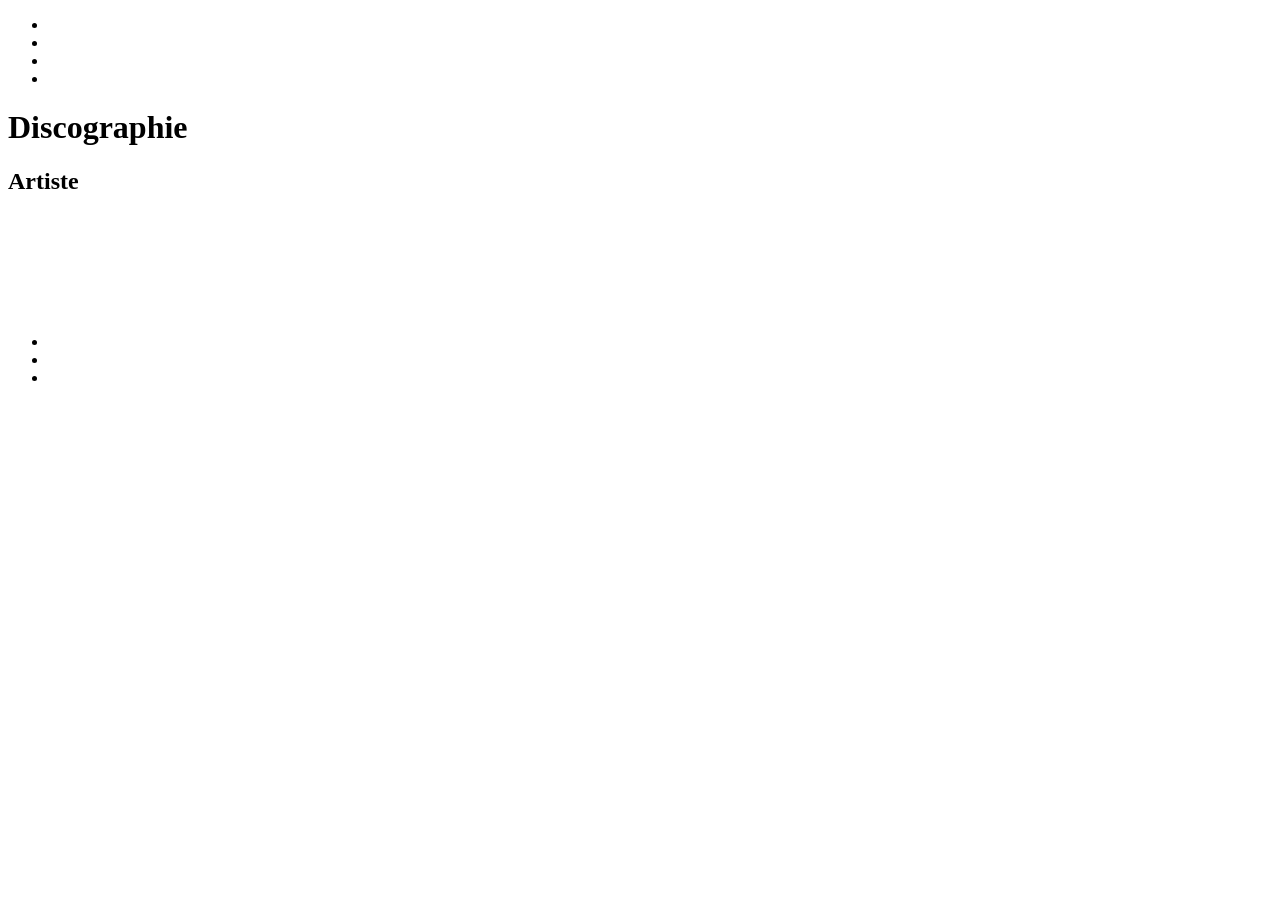
==== Discographie.html @ 76a00a55 "update html" ====
<!DOCTYPE html>
<html lang="en">
<head>
    <meta charset="UTF-8">
    <meta name="viewport" content="width=device-width, initial-scale=1.0">
    <title>Discographie</title>
</head>
<body>
    <header>
    <nav>
        <ul>
    <li><a href=""></a></li>
    <li><a href=""></a></li>
    <li><a href=""></a></li>
    <li><a href=""></a></li>
        </ul>
    </nav>
    </header>
    <main>
        <h1>Discographie</h1>
        <h2>Artiste</h2>
        <section>
            <article>
                <img src="" alt=""/>
            <div>
                <h3></h3>
                <h4></h4>
            </div>
                        <article>
                <img src="" alt=""/>
            <div>
                <h3></h3>
                <h4></h4>
            </div>
                        <article>
                <img src="" alt=""/>
            <div>
                <h3></h3>
                <h4></h4>
            </div>
            </article>
        </section>
        <footer>
            <nav>
                <ul>
                    <li><a href=""></a> </li>
                    <li><a href=""></a> </li>
                    <li>  <a href=""></a> </li>
                </ul>
            </nav>
        </footer>
    </main>
</body>
</html>
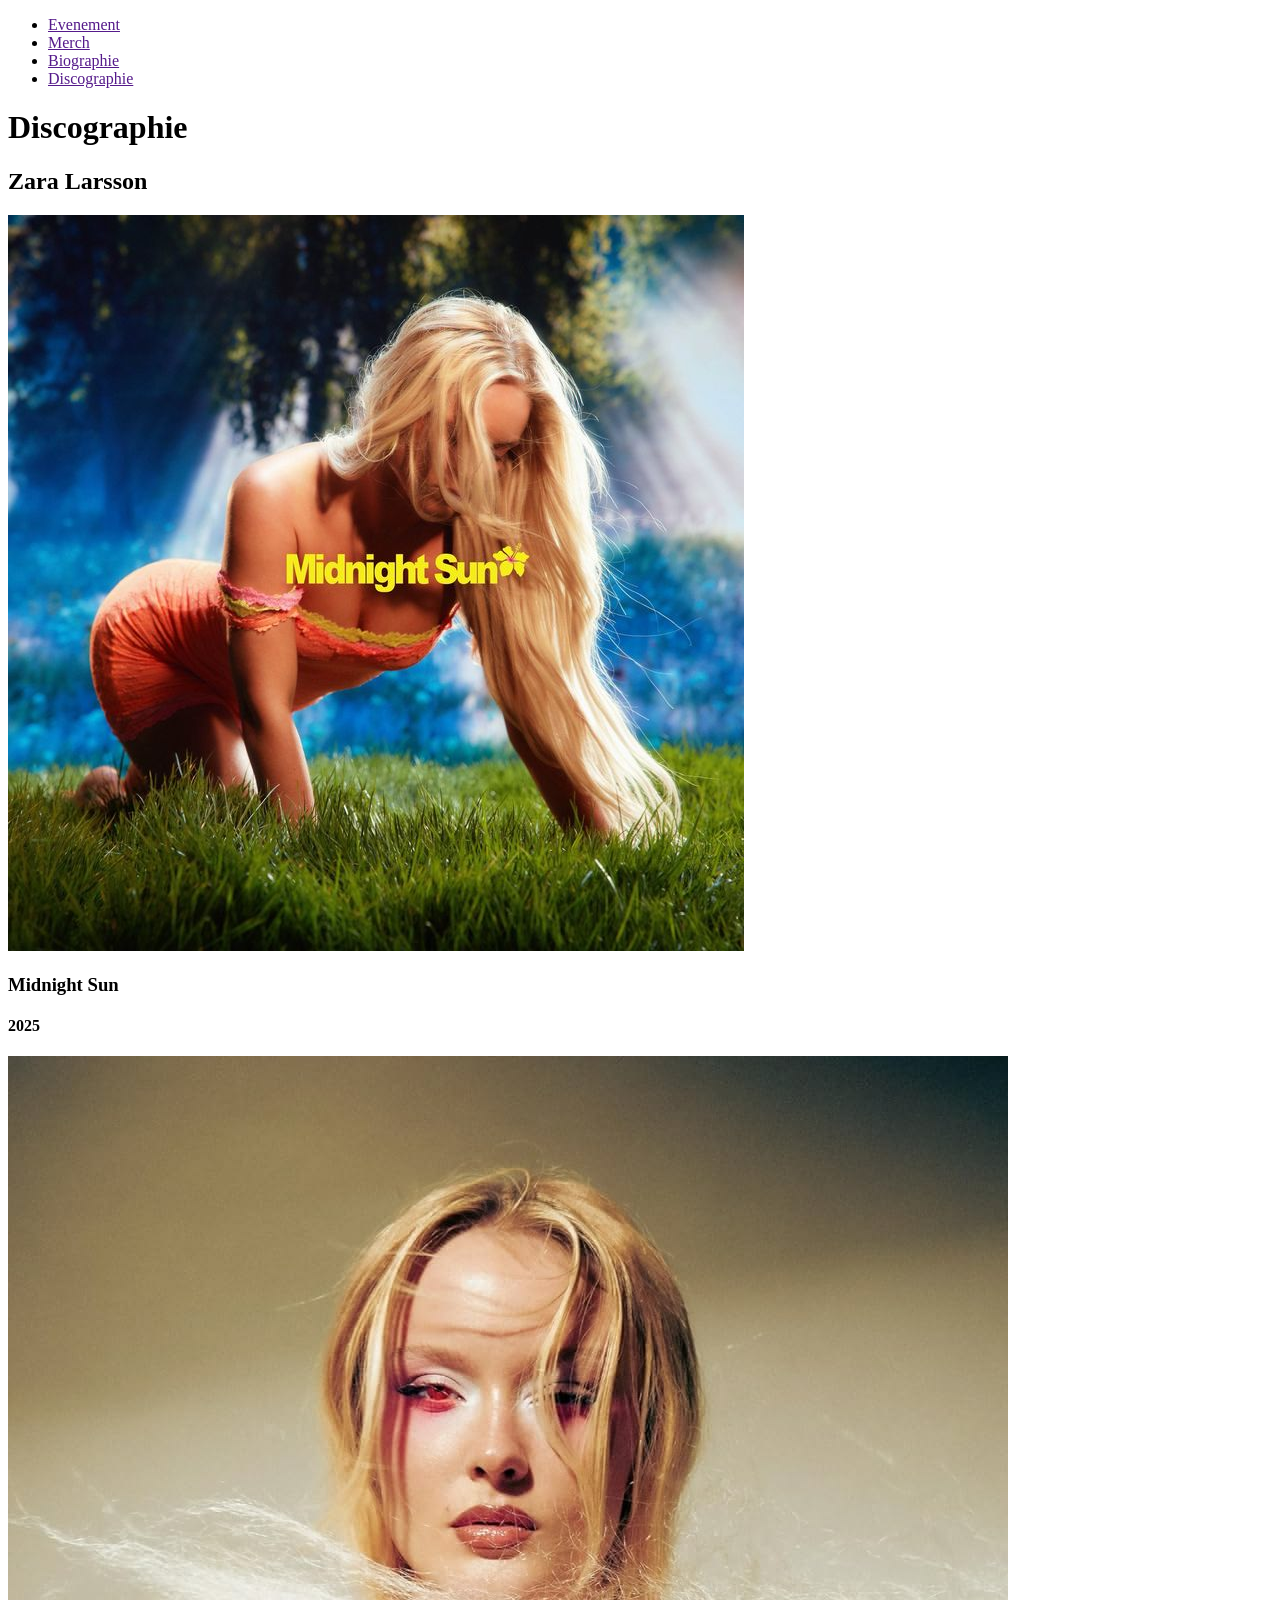
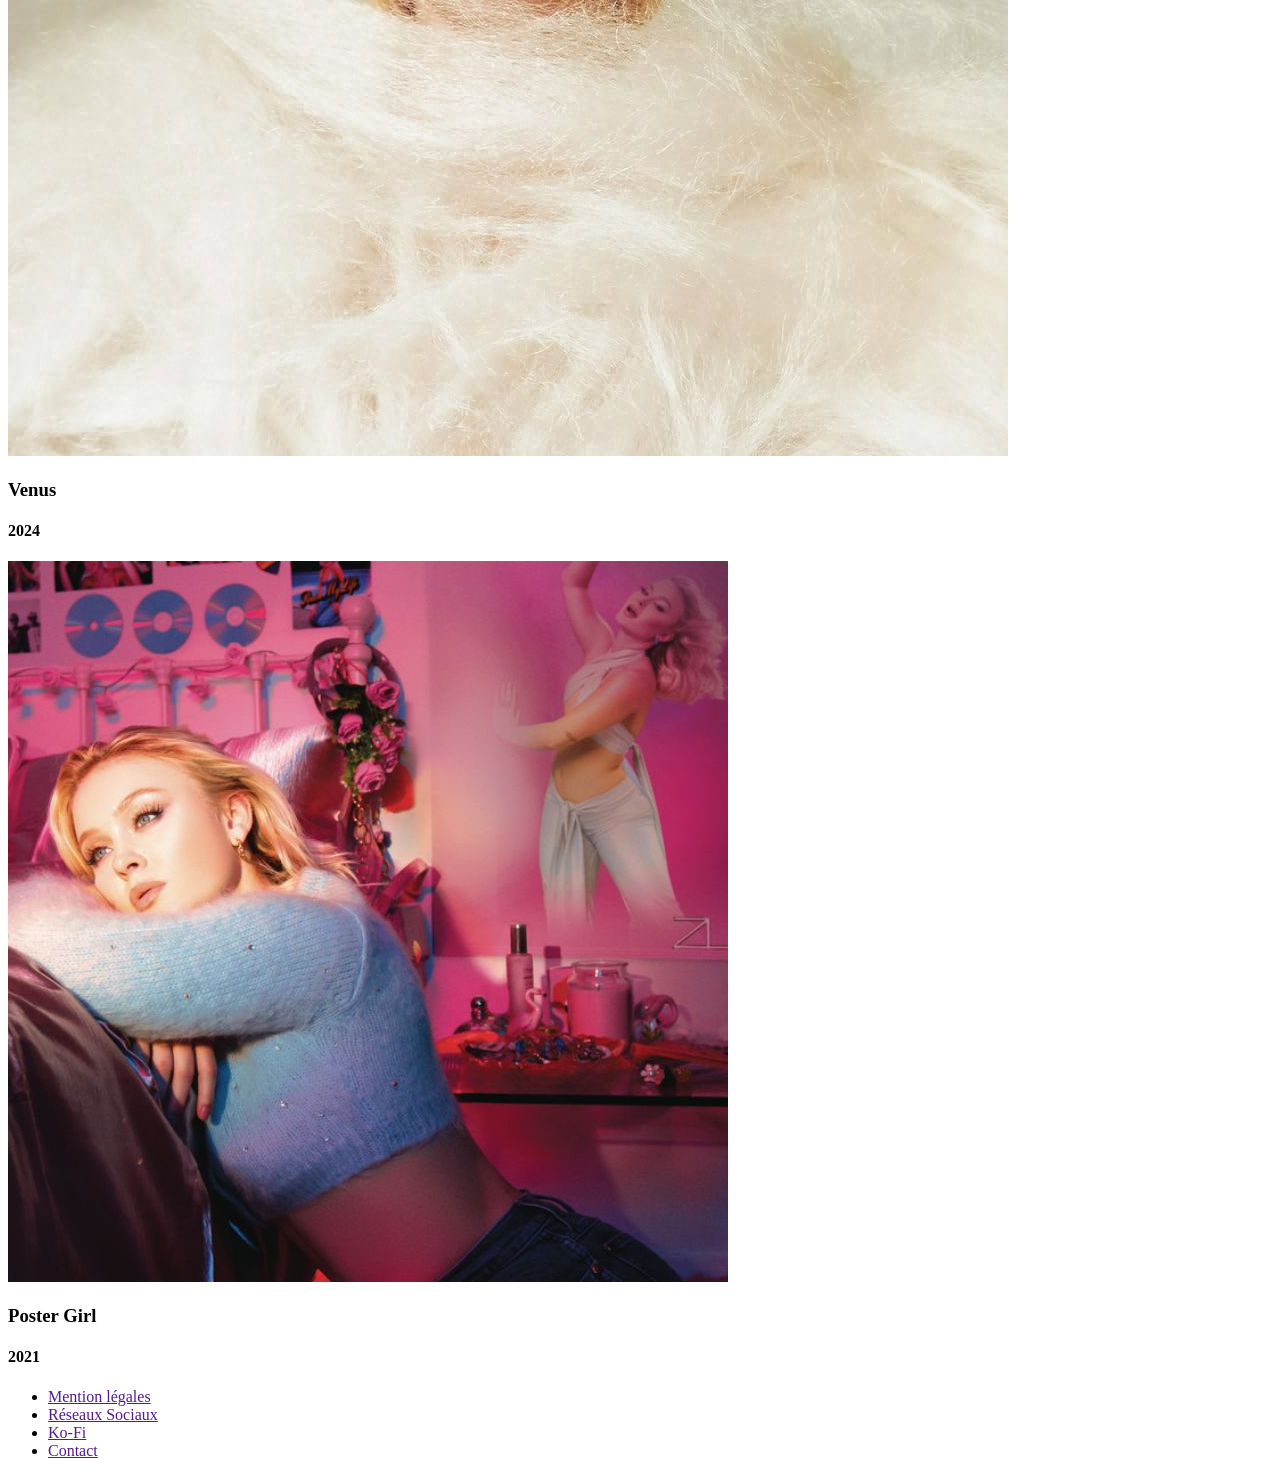
==== commit ae276bad: "Mise à jour 28 octo" ====
--- a/Discographie.html
+++ b/Discographie.html
@@ -8,44 +8,48 @@
 <body>
     <header>
     <nav>
-        <ul>
-    <li><a href=""></a></li>
-    <li><a href=""></a></li>
-    <li><a href=""></a></li>
-    <li><a href=""></a></li>
-        </ul>
+   <ul>
+        <li> <a href="">Evenement</a> </li>
+        <li> <a href="">Merch</a> </li>
+        <li> <a href="">Biographie</a> </li>
+        <li> <a href="">Discographie</a> </li>
+    </ul>
     </nav>
     </header>
     <main>
         <h1>Discographie</h1>
-        <h2>Artiste</h2>
+        <h2>Zara Larsson</h2>
         <section>
             <article>
-                <img src="" alt=""/>
+                <img src="IMAGE/CoverMidnight.jpg" alt="Couverture de de l'album MindnightSun"/>
             <div>
-                <h3></h3>
-                <h4></h4>
+                <h3>Midnight Sun</h3>
+                <h4>2025</h4>
             </div>
+        </article>
                         <article>
-                <img src="" alt=""/>
+                <img src="IMAGE/CoverVenus.jpg" alt="Couverture de l'album Venus "/>
             <div>
-                <h3></h3>
-                <h4></h4>
+                <h3>Venus</h3>
+                <h4>2024</h4>
             </div>
+                       </article>
                         <article>
-                <img src="" alt=""/>
+                <img src="IMAGE/CoverPosterGirl.jpg" alt="Couverture de l'album Poster Girl"/>
             <div>
-                <h3></h3>
-                <h4></h4>
+                <h3>Poster Girl</h3>
+                <h4>2021</h4>
             </div>
             </article>
+            
         </section>
         <footer>
             <nav>
                 <ul>
-                    <li><a href=""></a> </li>
-                    <li><a href=""></a> </li>
-                    <li>  <a href=""></a> </li>
+                <li> <a href="">Mention légales</a> </li>
+                <li> <a href="">Réseaux Sociaux</a> </li>
+                <li> <a href="">Ko-Fi</a> </li>
+                <li> <a href="">Contact</a> </li>
                 </ul>
             </nav>
         </footer>
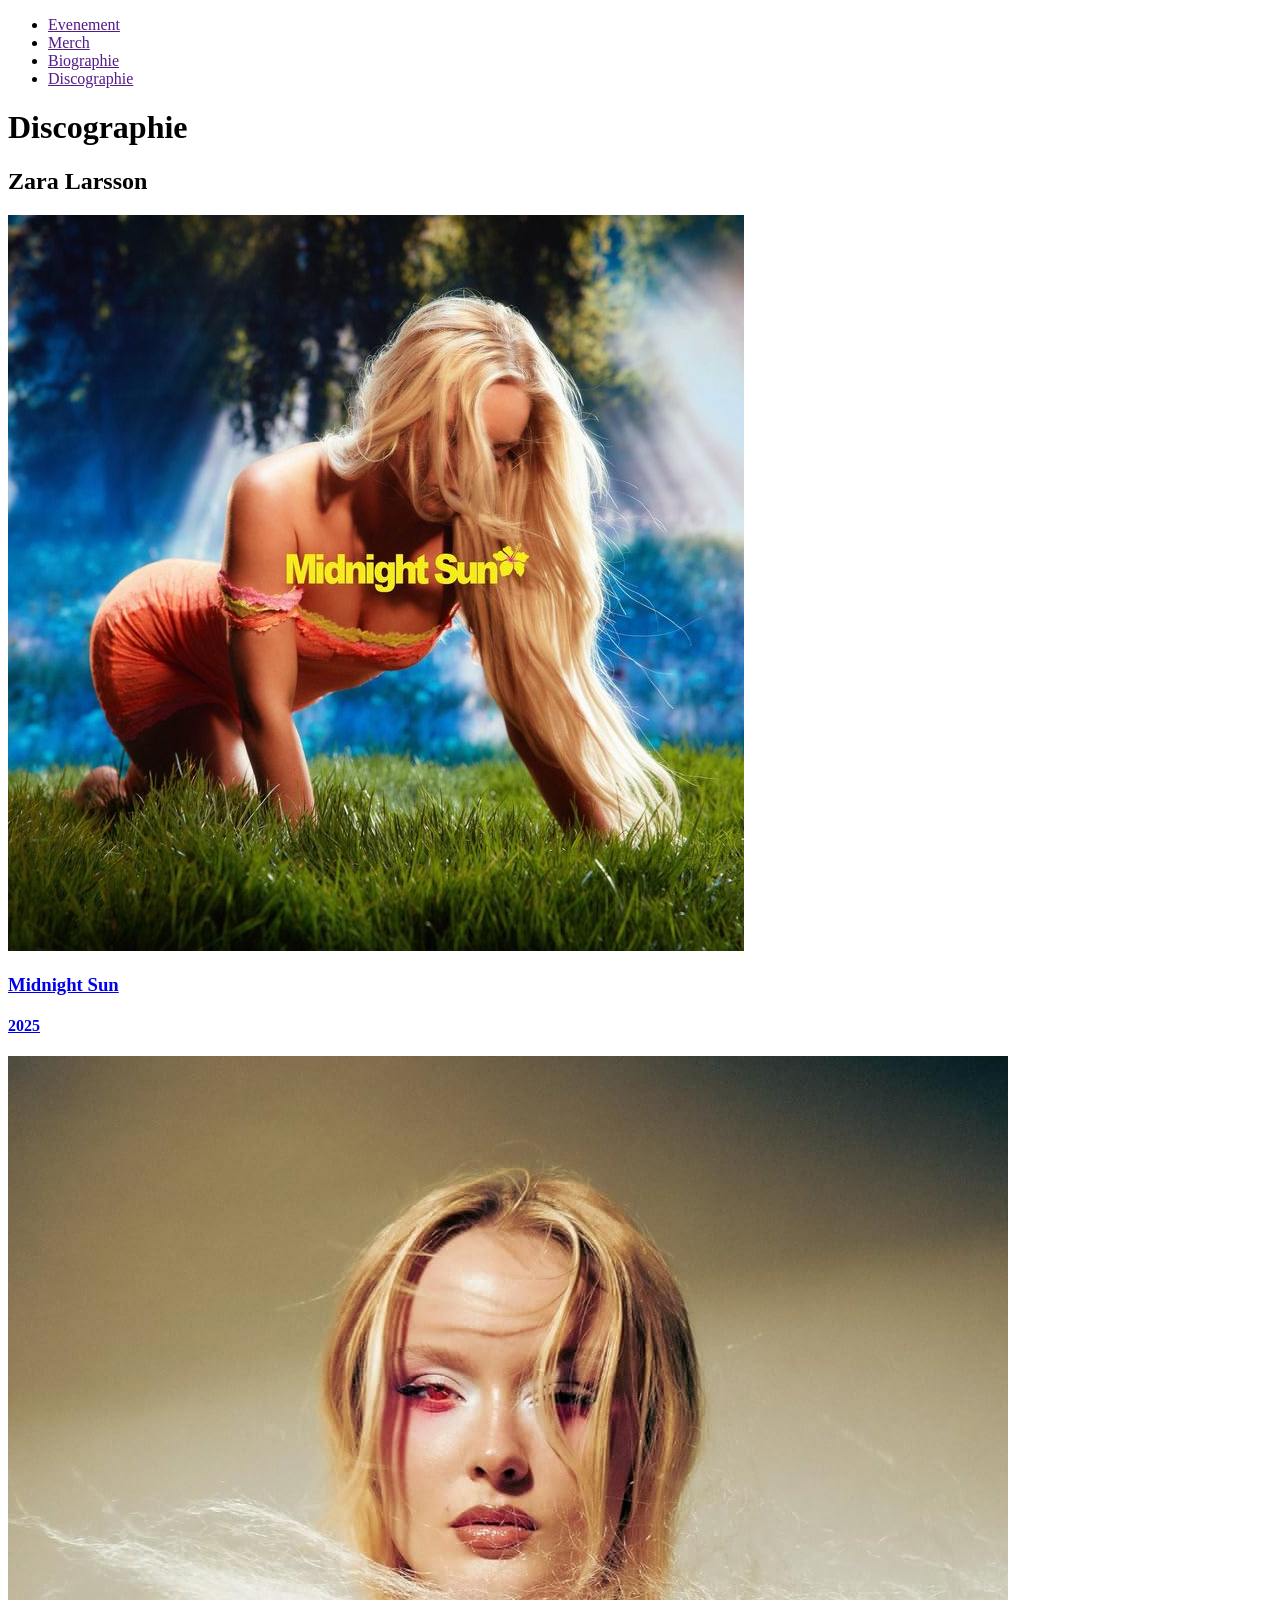
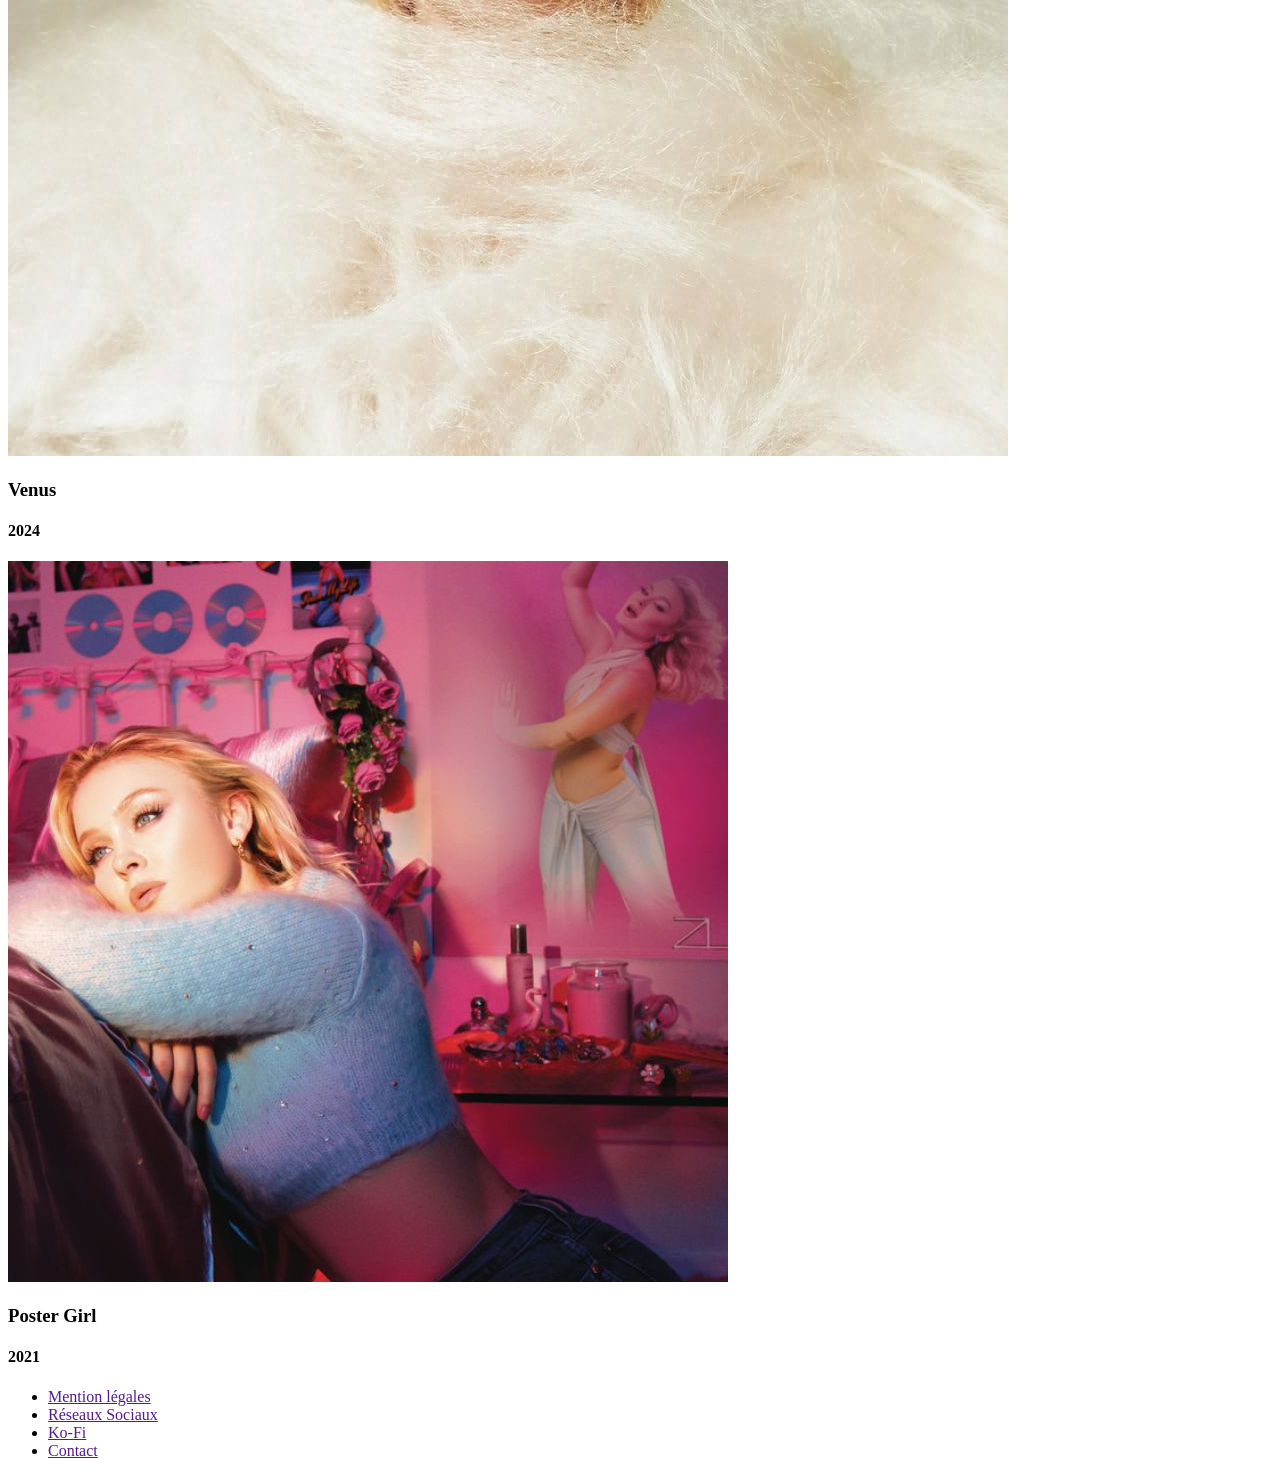
==== commit 649d68d3: "Mise a jour 2 28 octo 2026" ====
--- a/Discographie.html
+++ b/Discographie.html
@@ -20,6 +20,7 @@
         <h1>Discographie</h1>
         <h2>Zara Larsson</h2>
         <section>
+            <a href="index.html">
             <article>
                 <img src="IMAGE/CoverMidnight.jpg" alt="Couverture de de l'album MindnightSun"/>
             <div>
@@ -27,6 +28,7 @@
                 <h4>2025</h4>
             </div>
         </article>
+    </a>
                         <article>
                 <img src="IMAGE/CoverVenus.jpg" alt="Couverture de l'album Venus "/>
             <div>
